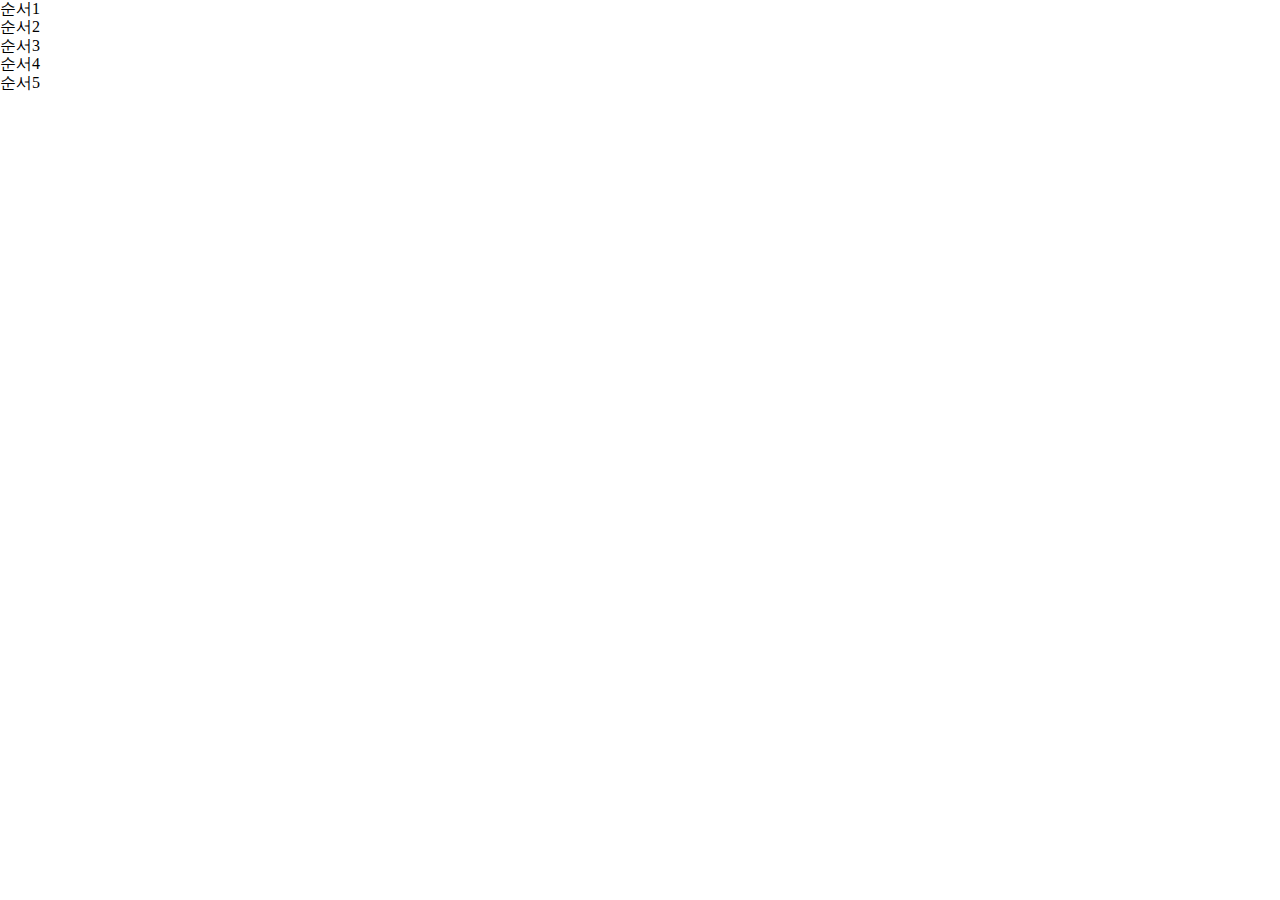
==== html/main.html @ f4e5662f "start" ====
<!DOCTYPE html>
<html lang="en">
  <head>
    <meta charset="UTF-8" />
    <meta name="viewport" content="width=device-width, initial-scale=1.0" />
    <link href="/css/main.css" rel="stylesheet" />
    <link href="/css/normalize.css" rel="stylesheet" />
    <title>Document</title>
  </head>
  <body>
    <div class="header">
      <div class="header-item"><span>순서1</span></div>
      <div class="header-item"><span>순서2</span></div>
      <div class="header-item"><span>순서3</span></div>
      <div class="header-item"><span>순서4</span></div>
      <div class="header-item"><span>순서5</span></div>
    </div>
    <div class="body"></div>

    <script src="/main.js"></script>
  </body>
</html>
---- css/main.css ----
div,
input,
textarea {
  box-sizing: border-box;
}

body {
  margin: 0px;
}

a {
  text-decoration: none;
  color: inherit;
}/*# sourceMappingURL=main.css.map */
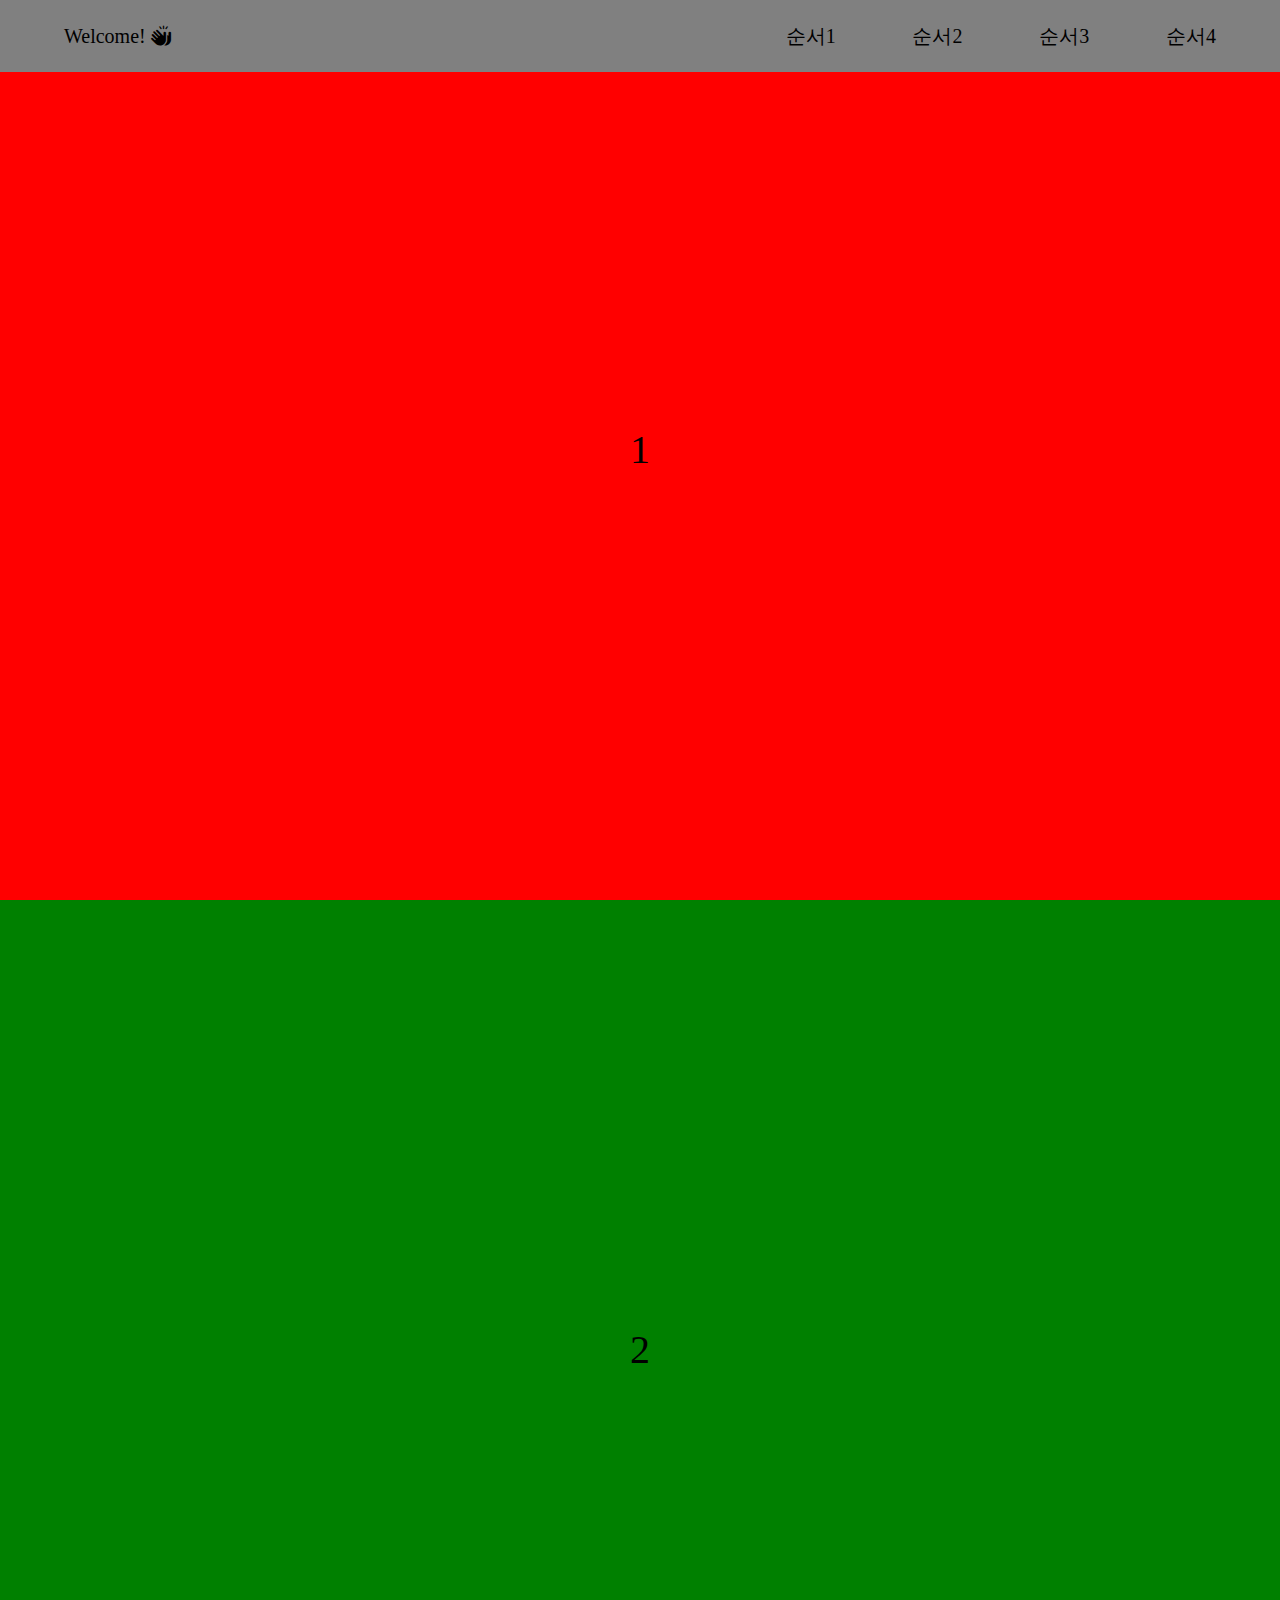
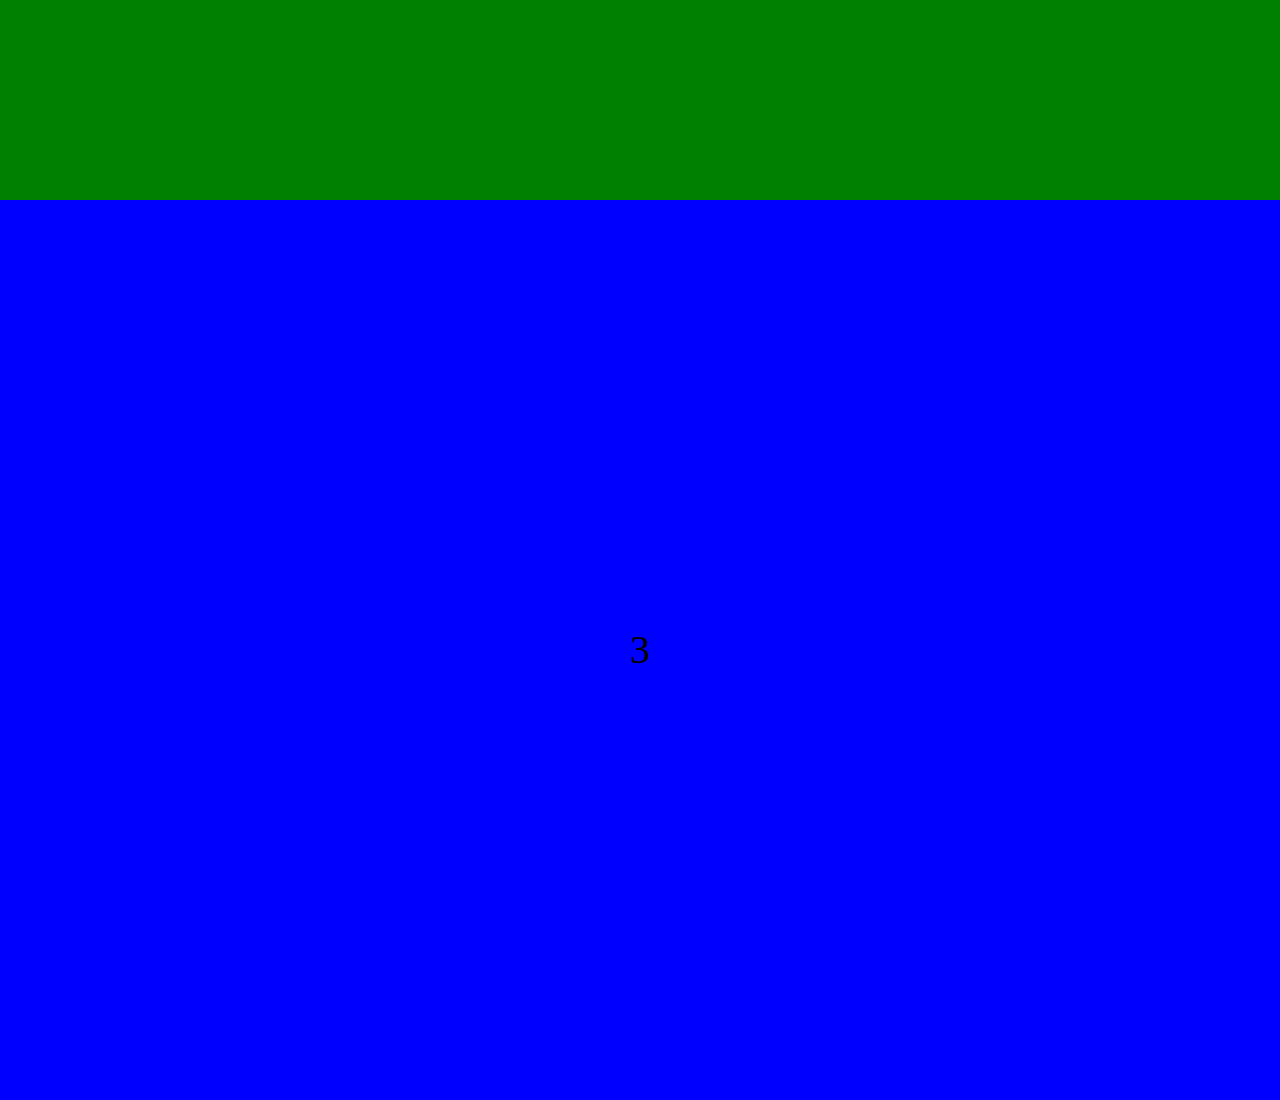
==== commit f59516ee: "기본틀잡기 (header, fullpage 기능)" ====
--- a/html/main.html
+++ b/html/main.html
@@ -5,18 +5,42 @@
     <meta name="viewport" content="width=device-width, initial-scale=1.0" />
     <link href="/css/main.css" rel="stylesheet" />
     <link href="/css/normalize.css" rel="stylesheet" />
+    <link
+      rel="stylesheet"
+      href="https://cdnjs.cloudflare.com/ajax/libs/font-awesome/6.0.0-beta3/css/all.min.css"
+    />
     <title>Document</title>
   </head>
   <body>
     <div class="header">
-      <div class="header-item"><span>순서1</span></div>
-      <div class="header-item"><span>순서2</span></div>
-      <div class="header-item"><span>순서3</span></div>
-      <div class="header-item"><span>순서4</span></div>
-      <div class="header-item"><span>순서5</span></div>
+      <div class="header-logo">
+        <span>Welcome!</span>
+        <i class="fa-solid fa-hands-clapping"></i>
+      </div>
+
+      <div class="header-items">
+        <div class="header-item">
+          <span>순서1</span>
+        </div>
+
+        <div class="header-item">
+          <span>순서2</span>
+        </div>
+
+        <div class="header-item">
+          <span>순서3</span>
+        </div>
+
+        <div class="header-item">
+          <span>순서4</span>
+        </div>
+      </div>
     </div>
-    <div class="body"></div>
 
-    <script src="/main.js"></script>
+    <div class="page" id="page1">1</div>
+    <div class="page" id="page2">2</div>
+    <div class="page" id="page3">3</div>
+
+    <script src="/js/main.js"></script>
   </body>
 </html>
--- a/css/main.css
+++ b/css/main.css
@@ -1,7 +1,12 @@
+@charset "UTF-8";
 div,
 input,
 textarea {
   box-sizing: border-box;
+}
+
+html {
+  overflow: hidden;
 }
 
 body {
@@ -11,4 +16,57 @@
 a {
   text-decoration: none;
   color: inherit;
+}
+
+.header {
+  background: grey;
+  width: 100vw;
+  height: 8vh;
+  display: flex;
+  justify-content: space-between;
+  position: fixed;
+  padding: 0 2%;
+}
+
+.header-logo {
+  width: auto;
+  margin: auto 3vw;
+  font-size: 20px;
+}
+
+.header-items {
+  display: flex;
+}
+
+.header-item {
+  width: auto;
+  margin: auto 3vw;
+  font-size: 20px;
+  display: flex;
+  place-items: center;
+}
+
+.body {
+  height: 200vh;
+}
+
+.page {
+  width: 100vw;
+  height: 100vh; /* 뷰포트 높이에 맞게 설정 */
+  display: flex;
+  justify-content: center;
+  align-items: center;
+  font-size: 40px;
+}
+
+#page1 {
+  background: red;
+}
+
+#page2 {
+  background: green;
+}
+
+#page3 {
+  background: blue;
 }/*# sourceMappingURL=main.css.map */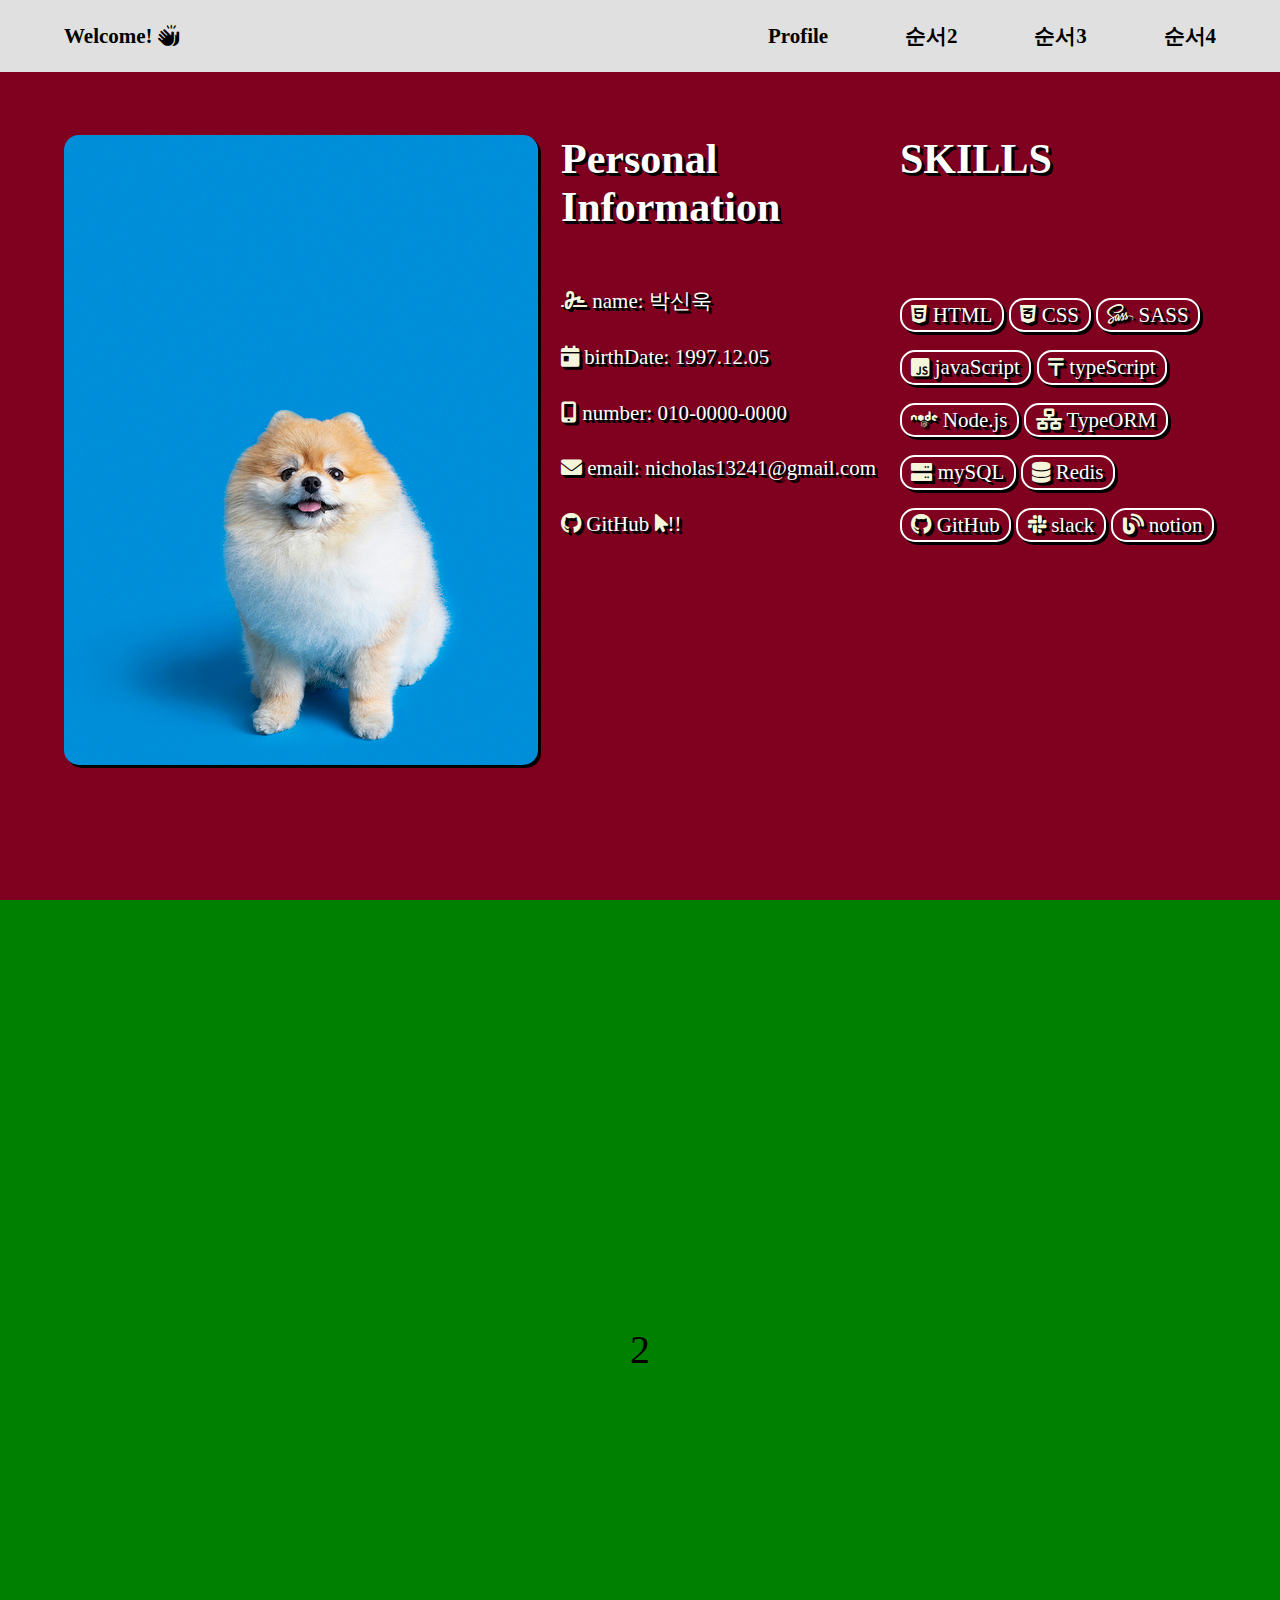
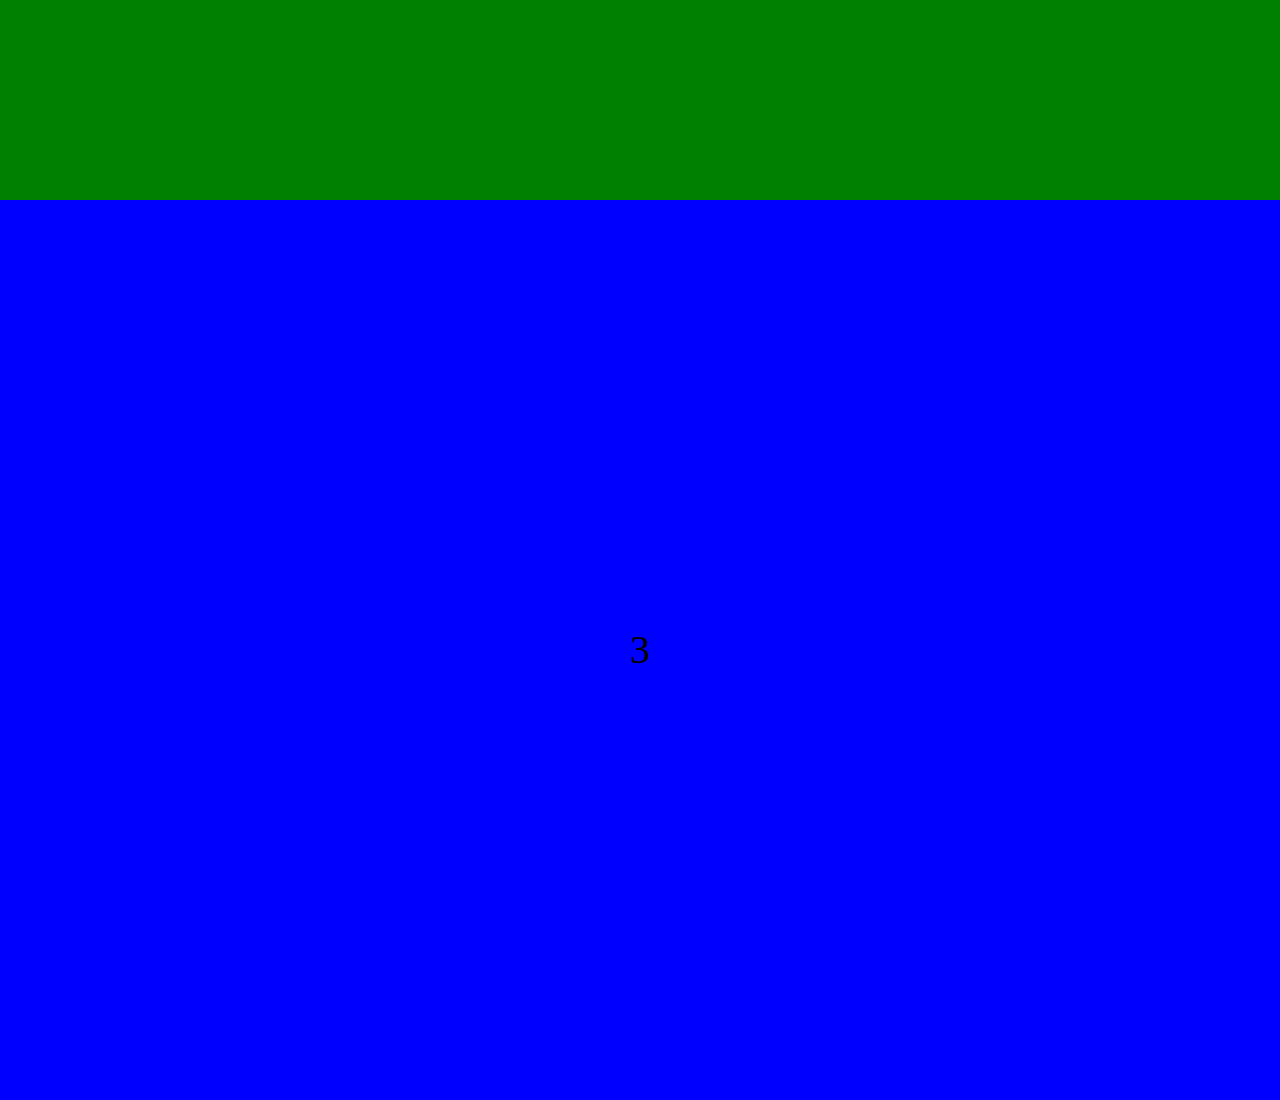
==== commit 5e4f36aa: "page1 대략" ====
--- a/html/main.html
+++ b/html/main.html
@@ -20,7 +20,7 @@
 
       <div class="header-items">
         <div class="header-item">
-          <span>순서1</span>
+          <span>Profile</span>
         </div>
 
         <div class="header-item">
@@ -37,7 +37,40 @@
       </div>
     </div>
 
-    <div class="page" id="page1">1</div>
+    <div class="page" id="page1">
+      <div class="page1-img"></div>
+      <div class="page1-me">
+        <h1>Personal Information</h1>
+        <span><i class="fas fa-signature"></i> name: 박신욱</span>
+        <span><i class="fas fa-calendar-day"></i> birthDate: 1997.12.05</span>
+        <span><i class="fas fa-mobile-alt"></i> number: 010-0000-0000</span>
+        <span
+          ><i class="fas fa-envelope"></i> email: nicholas13241@gmail.com</span
+        >
+        <span
+          ><a href="https://github.com/PSWOOK1"
+            ><i class="fab fa-github"></i> GitHub
+            <i class="fas fa-mouse-pointer"></i>!!</a
+          ></span
+        >
+      </div>
+
+      <div class="page1-item">
+        <h1>SKILLS</h1>
+        <span><i class="fab fa-html5"></i> HTML</span>
+        <span><i class="fab fa-css3-alt"></i> CSS</span>
+        <span><i class="fab fa-sass"></i> SASS</span>
+        <span><i class="fab fa-js-square"></i> javaScript</span>
+        <span><i class="fas fa-tenge"></i> typeScript</span>
+        <span><i class="fab fa-node"></i> Node.js</span>
+        <span><i class="fas fa-network-wired"></i> TypeORM</span>
+        <span><i class="fas fa-server"></i> mySQL</span>
+        <span><i class="fas fa-database"></i> Redis</span>
+        <span><i class="fab fa-github"></i> GitHub</span>
+        <span><i class="fab fa-slack"></i> slack</span>
+        <span><i class="fas fa-blog"></i> notion</span>
+      </div>
+    </div>
     <div class="page" id="page2">2</div>
     <div class="page" id="page3">3</div>
 
--- a/css/main.css
+++ b/css/main.css
@@ -1,4 +1,3 @@
-@charset "UTF-8";
 div,
 input,
 textarea {
@@ -19,7 +18,7 @@
 }
 
 .header {
-  background: grey;
+  background: rgb(224, 224, 224);
   width: 100vw;
   height: 8vh;
   display: flex;
@@ -31,7 +30,8 @@
 .header-logo {
   width: auto;
   margin: auto 3vw;
-  font-size: 20px;
+  font-size: 21px;
+  font-weight: 700;
 }
 
 .header-items {
@@ -41,9 +41,11 @@
 .header-item {
   width: auto;
   margin: auto 3vw;
-  font-size: 20px;
+  font-size: 21px;
+  font-weight: 700;
   display: flex;
   place-items: center;
+  cursor: pointer;
 }
 
 .body {
@@ -52,7 +54,7 @@
 
 .page {
   width: 100vw;
-  height: 100vh; /* 뷰포트 높이에 맞게 설정 */
+  height: 100vh;
   display: flex;
   justify-content: center;
   align-items: center;
@@ -60,7 +62,65 @@
 }
 
 #page1 {
-  background: red;
+  background: #800020;
+  display: grid;
+  grid-template-columns: 1.5fr 1fr 1fr;
+  gap: 2%;
+  padding: 0 5%;
+}
+
+.page1-img {
+  background-image: url(/img/202212008462_500.jpg);
+  height: 70%;
+  width: auto;
+  border-radius: 15px;
+  box-shadow: 1px 1px 0px #000, 2px 2px 0px #000, 3px 3px 0px #000;
+}
+
+.page1-me {
+  height: 70%;
+  width: auto;
+  display: flex;
+  flex-direction: column;
+  color: white;
+  text-shadow: 1px 1px 0px #000, 2px 2px 0px #000, 3px 3px 0px #000;
+  font-size: 21px;
+  font-weight: 500;
+}
+.page1-me h1 {
+  height: 20%;
+  margin-top: 0;
+}
+.page1-me span {
+  margin: 0 auto 10% 0;
+}
+.page1-me i {
+  color: #f5f5dc;
+}
+
+.page1-item {
+  height: 70%;
+  width: auto;
+  color: white;
+  text-shadow: 1px 1px 0px #000, 2px 2px 0px #000, 3px 3px 0px #000;
+  font-size: 21px;
+  font-weight: 500;
+}
+.page1-item h1 {
+  height: 20%;
+  margin-top: 0;
+}
+.page1-item span {
+  border: 2.3px solid white;
+  box-shadow: 1px 1px 0px #000, 2px 2px 0px #000, 3px 3px 0px #000;
+  padding: 1% 3%;
+  border-radius: 15px;
+  line-height: 2.5;
+  width: auto;
+  white-space: nowrap;
+}
+.page1-item i {
+  color: #f5f5dc;
 }
 
 #page2 {
